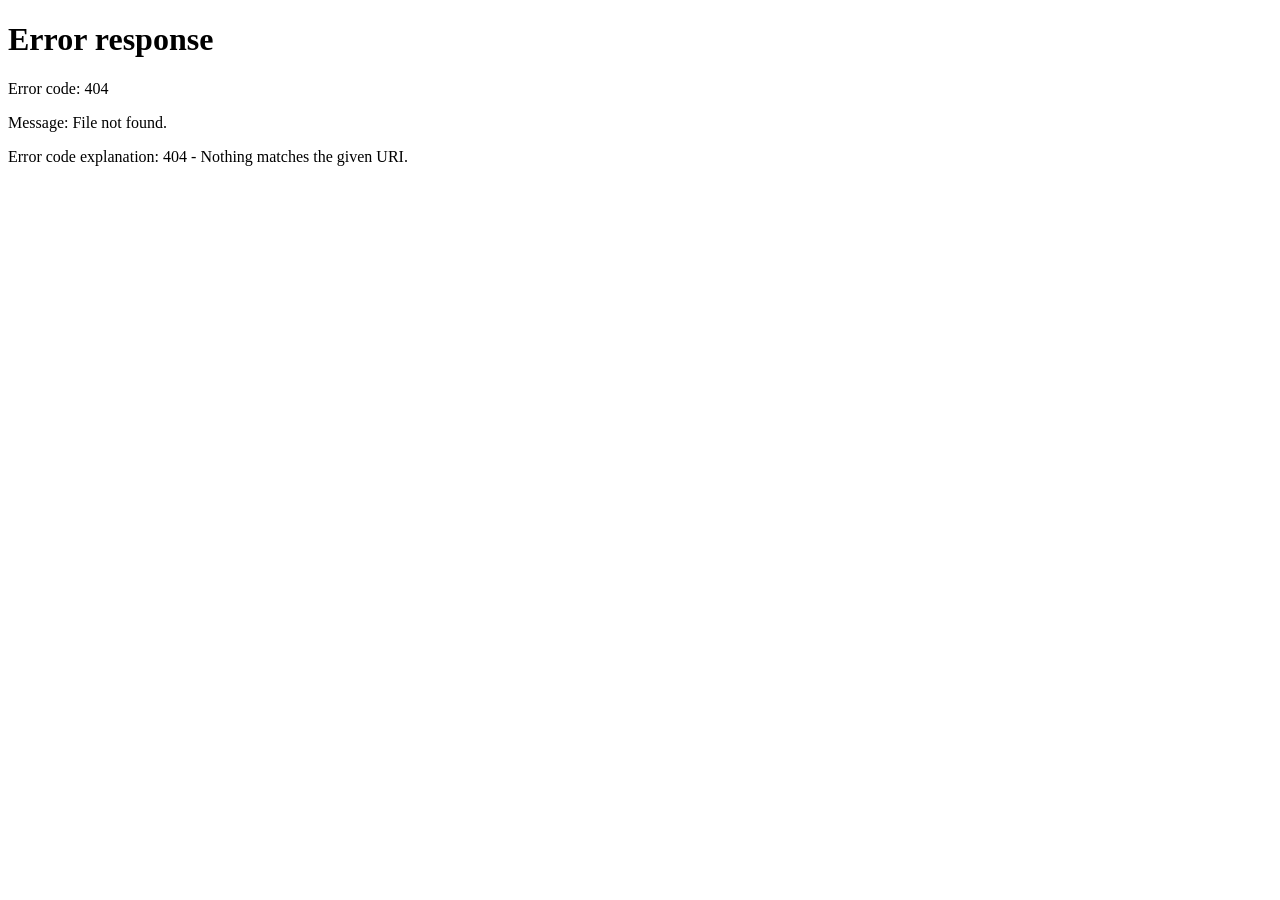
==== index.html @ 6dc32321 "Add files via upload Initial Upload" ====
<!DOCTYPE html>
<html>
<head>
    <meta name="viewport" content="width=device-width, initial-scale=1.0">
    <title>Login | HTM Inventory</title>
    <link rel="stylesheet" href="style.css">
</head>
<body style="background-color: var(--dark); display: flex; align-items: center; justify-content: center; height: 100vh; margin: 0;">
    <div class="form-card" style="width: 100%; max-width: 350px; margin: 0;">
        <h2 style="text-align: center; color: var(--dark); margin-bottom: 30px;">HTM LOGIN</h2>
        <label>Username</label>
        <input type="text" id="username" placeholder="Enter your name">
        <label>Password</label>
        <input type="password" id="password" placeholder="Enter password">
        <button onclick="login()" class="btn-primary" id="loginBtn">SIGN IN</button>
    </div>
    <script src="app.js"></script>
</body>
</html>
---- style.css ----
/* Google Fonts - Inter & Myanmar Sans */
@import url('https://fonts.googleapis.com/css2?family=Inter:wght@400;500;600;700&display=swap');

:root {
    --gold: #F4D35E;
    --gold-dark: #E8C12C;
    --dark: #373A3C;
    --bg: #f4f6f9;
    --white: #ffffff;
    --text: #212529;
    --text-muted: #6c757d;
    --shadow: 0 4px 15px rgba(0,0,0,0.08);
    --border-radius: 12px;
}

body {
    font-family: 'Inter', system-ui, sans-serif;
    margin: 0;
    background-color: var(--bg);
    color: var(--text);
    line-height: 1.6; /* Typing Spacing ပိုကောင်းစေရန် */
}

/* Navbar - Typing Spacing ပြင်ဆင်မှု */
.navbar {
    background-color: var(--dark);
    color: var(--white);
    display: flex;
    justify-content: space-between;
    padding: 1.2rem 6%; /* Navbar ကို ပိုကျယ်စေရန် */
    align-items: center;
    box-shadow: 0 2px 10px rgba(0,0,0,0.2);
}

.navbar-logo { 
    font-weight: 800; 
    color: var(--gold); 
    font-size: 1.2rem;
    letter-spacing: 1px;
}

.nav-links { list-style: none; display: flex; gap: 20px; margin: 0; }
.nav-links a { 
    color: rgba(255,255,255,0.8); 
    text-decoration: none; 
    font-size: 14px; 
    font-weight: 500;
    padding: 10px 15px; /* Menu တွေကြား space ပိုရစေရန် */
    border-radius: 8px;
    transition: 0.3s ease;
}
.nav-links a:hover, .nav-links a.active { color: var(--white); background: rgba(255,255,255,0.15); }

/* Main Container - Page Spacing */
.container { 
    padding: 50px 6%; 
    max-width: 1200px; 
    margin: auto; 
}

h1 { 
    font-weight: 700; 
    font-size: 1.8rem; 
    margin-bottom: 35px; /* ခေါင်းစဉ်နှင့် အောက်ခြေကြား space */
}

/* Dashboard Cards - Typing Spacing */
.stats-grid { 
    display: grid; 
    grid-template-columns: repeat(auto-fit, minmax(280px, 1fr)); 
    gap: 30px; /* ကတ်ပြားများကြား space ပိုပေးထားသည် */
}

.card { 
    background: var(--white); 
    padding: 30px; /* ကတ်ပြားအတွင်းပိုင်း spacing */
    border-radius: var(--border-radius); 
    box-shadow: var(--shadow);
    border: 1px solid rgba(0,0,0,0.03);
    transition: 0.3s ease;
}

.card.clickable:hover { transform: translateY(-8px); box-shadow: 0 15px 30px rgba(0,0,0,0.12); }

.card h3 { 
    margin: 0; 
    font-size: 0.85rem; 
    color: var(--text-muted); 
    letter-spacing: 1px; 
    margin-bottom: 15px; 
}

.card p { 
    margin: 0; 
    font-size: 3.2rem; /* ကိန်းဂဏန်းကို ပိုကြီးစေရန် */
    font-weight: 800; 
    color: var(--dark); 
}

/* Tools Table - Typography & Spacing */
.table-container { 
    background: var(--white); 
    border-radius: var(--border-radius); 
    overflow: hidden; 
    box-shadow: var(--shadow);
    margin-top: 20px;
}

table { width: 100%; border-collapse: collapse; }

th { 
    background: #f8fafc; 
    padding: 20px; /* Table ခေါင်းစဉ် spacing */
    text-align: left; 
    font-size: 13px; 
    color: var(--text-muted);
    border-bottom: 2px solid #f1f5f9;
}

td { 
    padding: 22px 20px; /* စာသားများကြား vertical space ပိုရစေရန် */
    border-bottom: 1px solid #f8fafc;
    font-size: 15px;
}

td strong { font-size: 16px; display: block; margin-bottom: 5px; } /* Tool နာမည်ကို ပိုထင်ရှားစေရန် */

.badge { 
    background: #eff6ff; 
    color: #1d4ed8; 
    padding: 6px 14px; 
    border-radius: 20px; 
    font-size: 12px; 
    font-weight: 600; 
}

/* Form Styling - */
.form-card { 
    background: var(--white); 
    padding: 45px; /* Form အတွင်းပိုင်း spacing */
    border-radius: 20px; 
    max-width: 550px; 
    margin: 20px auto; 
    box-shadow: var(--shadow);
}

label { 
    display: block; 
    font-weight: 600; 
    margin-bottom: 8px; 
    font-size: 14px; 
}

input, select { 
    width: 100%; 
    padding: 14px 18px; /* Input box အတွင်း spacing */
    margin-bottom: 25px; /* Input တစ်ခုနှင့်တစ်ခုကြား space */
    border: 1px solid #e2e8f0; 
    border-radius: 10px; 
    font-size: 15px;
    background-color: #f8fafc;
    box-sizing: border-box;
}

input:focus { 
    outline: none; 
    border-color: var(--gold); 
    box-shadow: 0 0 0 4px rgba(244, 211, 94, 0.2); 
}

/* Buttons */
.btn-primary { 
    background-color: var(--gold); 
    color: var(--dark); 
    border: none; 
    padding: 15px 30px; 
    border-radius: 10px; 
    font-weight: 700; 
    font-size: 15px;
    cursor: pointer;
    width: 100%;
    transition: 0.2s;
}
.btn-primary:hover { background-color: var(--gold-dark); transform: translateY(-2px); }

.btn-move { 
    color: var(--gold-dark); 
    background: #fffef0; 
    border: 1px solid var(--gold); 
    padding: 8px 18px; 
    border-radius: 8px; 
    font-weight: 600; 
    cursor: pointer;
}

/* Modal Spacing */
.modal-content { 
    background: var(--white); 
    margin: 8% auto; 
    padding: 40px; 
    border-radius: 20px; 
    width: 380px; 
    box-shadow: 0 25px 50px -12px rgba(0, 0, 0, 0.25);
}
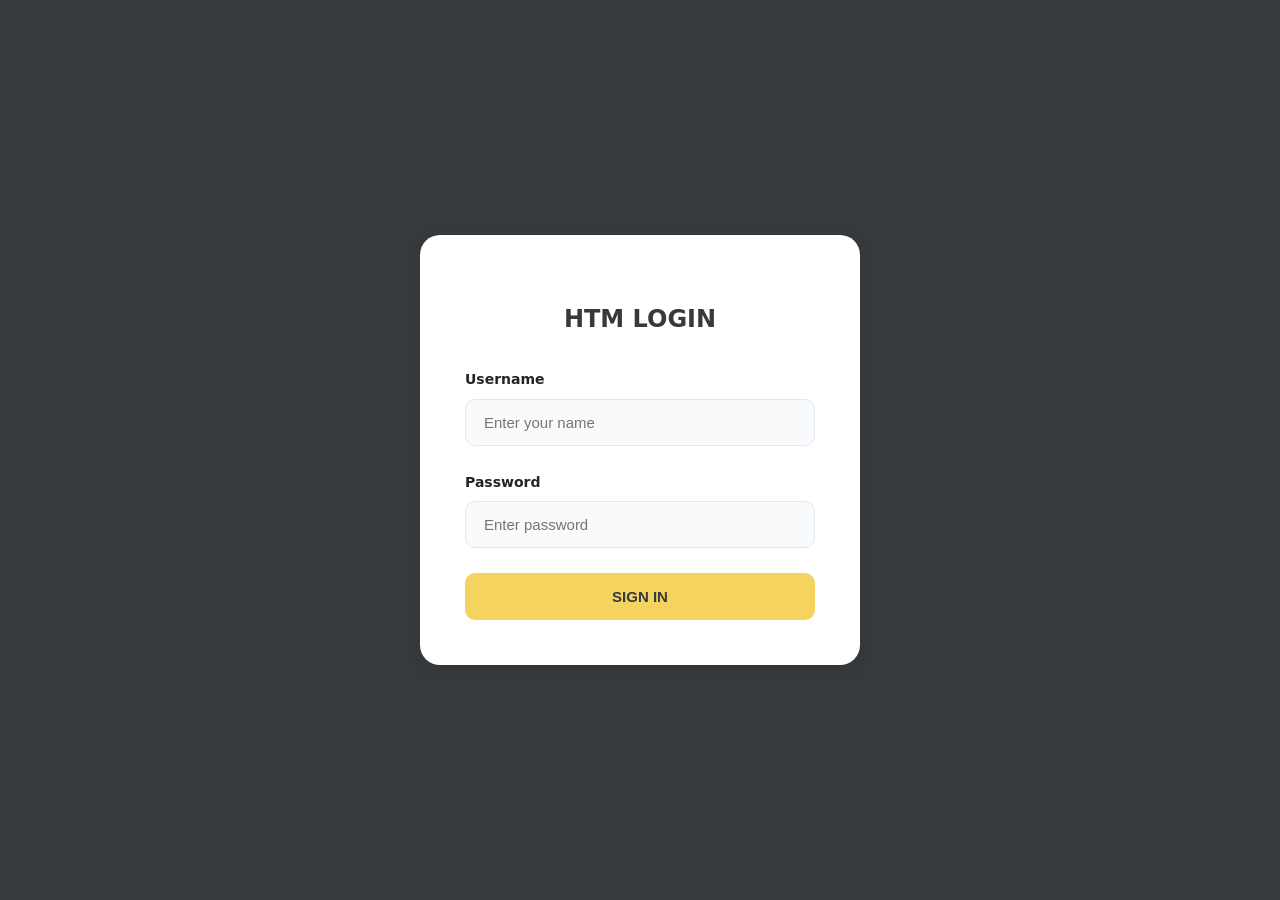
==== commit e3e3aaec: "Rename login.html to index.html" ====
--- a/index.html
+++ b/index.html
@@ -16,4 +16,4 @@
     </div>
     <script src="app.js"></script>
 </body>
-</html>+</html>
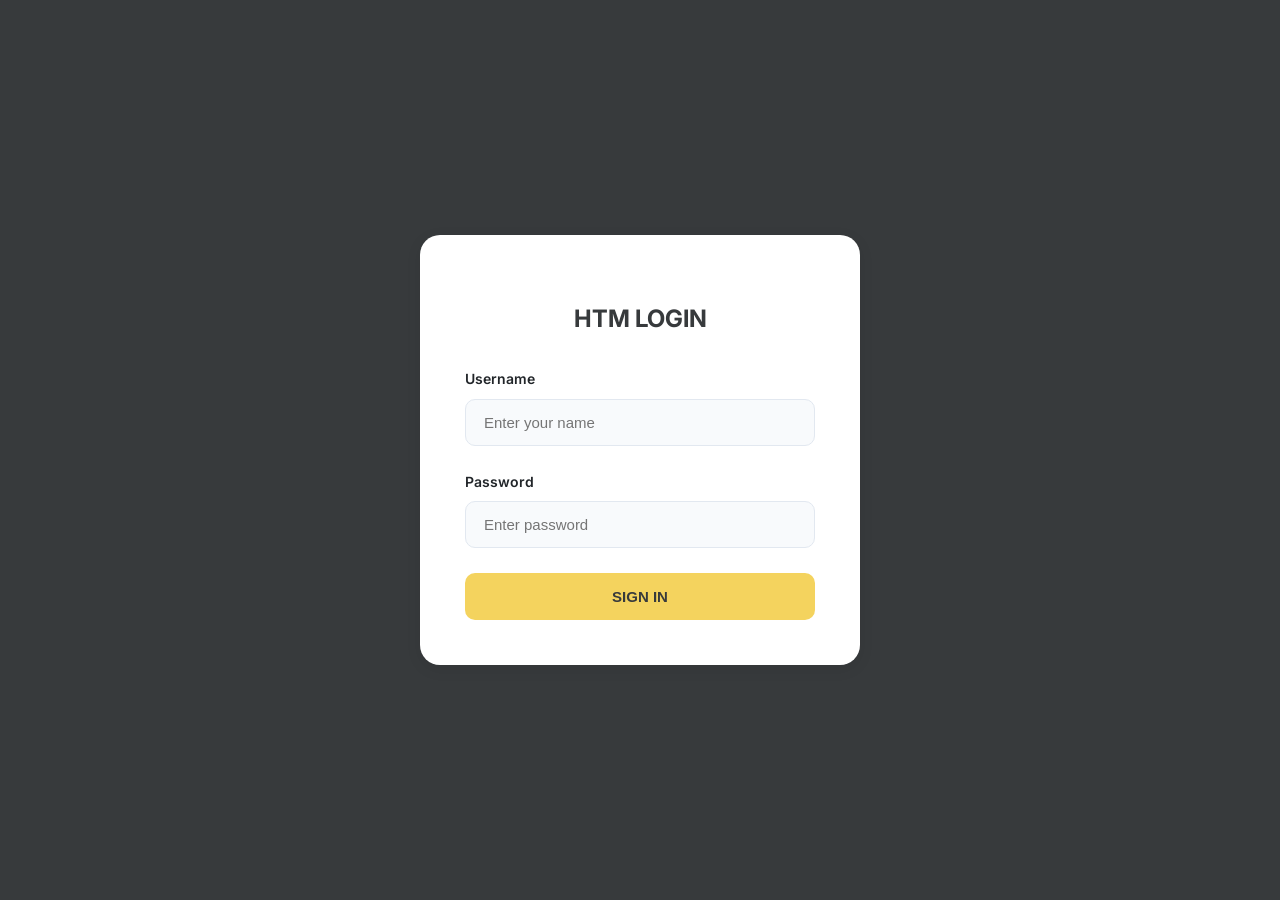
==== commit dceb464d: "Update index.html" ====
--- a/index.html
+++ b/index.html
@@ -1,5 +1,5 @@
 <!DOCTYPE html>
-<html>
+<html>  
 <head>
     <meta name="viewport" content="width=device-width, initial-scale=1.0">
     <title>Login | HTM Inventory</title>
